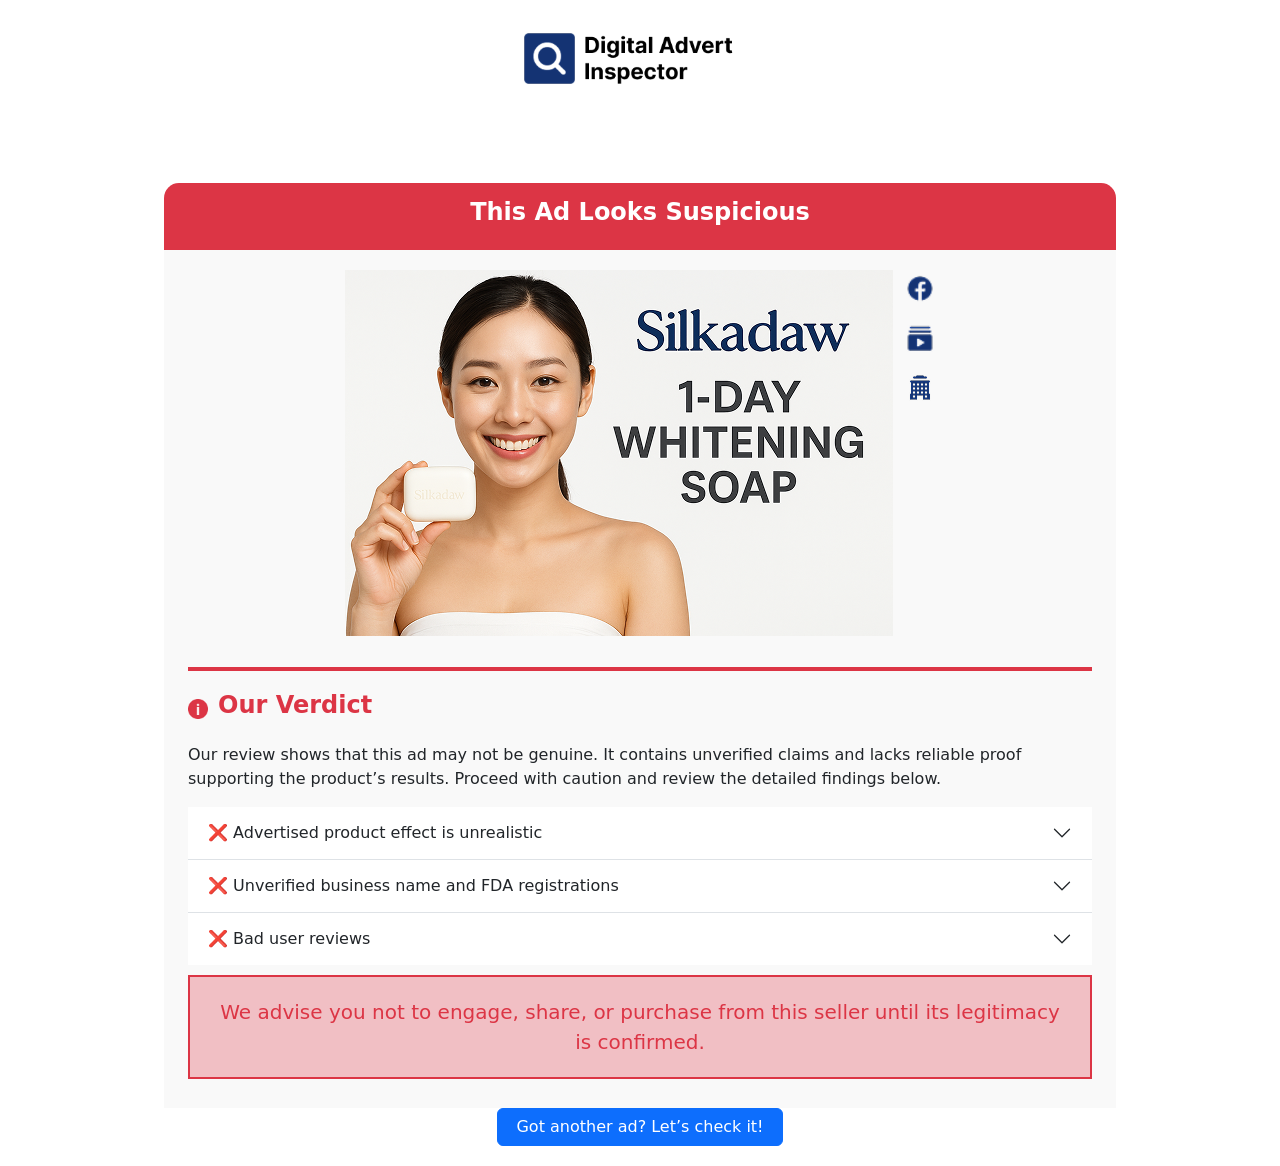
==== page-1.html @ 905771c4 "user testing" ====
<!DOCTYPE html>
<html lang="en">

<head>
    <meta charset="UTF-8">
    <meta name="viewport" content="width=device-width, initial-scale=1.0">
    <title>Digital Advert Inspector | Ad Checker</title>
    <meta description="Think that ad looks suspicious? Enter the ad’s link to verify its legitimacy instantly.">
    <link href="https://cdn.jsdelivr.net/npm/bootstrap@5.0.2/dist/css/bootstrap.min.css" rel="stylesheet"
        integrity="sha384-EVSTQN3/azprG1Anm3QDgpJLIm9Nao0Yz1ztcQTwFspd3yD65VohhpuuCOmLASjC" crossorigin="anonymous">
    <link rel="stylesheet" href="stylesheet.css">
</head>

<body>
    <header>
        <nav>
            <figure>
                <img src="DAI_Logo.png" alt="The digital advert inspector logo.">
            </figure>
        </nav>
    </header>
    <main>
        <section>
            <div class="card-cont">
                <div class="title-cont">
                    <h1>This Ad Looks Suspicious</h1>
                </div>
                <div class="card-body-cont">
                    <div class="ad-preview-cont">
                        <figure class="ad-preview">
                            <img class="img-fluid" src="Ad Preview.png" alt="A smiling woman model holding a soap bar.">
                        </figure>
                        <figure class="social-links">
                            <img  src="Facebook.png" alt="Facebook icon">
                            <img src="Video Playlist.png" alt="Video playlist icon">
                            <img src="Organization.png" alt="Building icon">

                        </figure>
                    </div>
                    <div class="verdict-cont">
                        <div class="heading-icon">
                            <img src="Icon Red.png" alt="Tooltip red icon" width="20px">
                            <h2>Our Verdict</h2>
                        </div>
                        <p>Our review shows that this ad may not be genuine. It contains unverified claims and lacks
                            reliable proof supporting the product’s results. Proceed with caution and review the
                            detailed findings below.</p>
                        <div class="accordion accordion-flush" id="accordionFlushExample">
                            <div class="accordion-item">
                                <h3 class="accordion-header" id="flush-headingOne">
                                    <button class="accordion-button collapsed" type="button" data-bs-toggle="collapse"
                                        data-bs-target="#flush-collapseOne" aria-expanded="false"
                                        aria-controls="flush-collapseOne">
                                        ❌ Advertised product effect is unrealistic
                                    </button>
                                </h3>
                                <div id="flush-collapseOne" class="accordion-collapse collapse"
                                    aria-labelledby="flush-headingOne" data-bs-parent="#accordionFlushExample">
                                    <div class="accordion-body">The ad promises visible whitening in just one day. Based
                                        on dermatological research, such rapid results are unlikely without
                                        medical-grade treatment. This claim is misleading and may give false
                                        expectations.</div>
                                </div>
                            </div>
                            <div class="accordion-item">
                                <h3 class="accordion-header" id="flush-headingTwo">
                                    <button class="accordion-button collapsed" type="button" data-bs-toggle="collapse"
                                        data-bs-target="#flush-collapseTwo" aria-expanded="false"
                                        aria-controls="flush-collapseTwo">
                                        ❌ Unverified business name and FDA registrations
                                    </button>
                                </h3>
                                <div id="flush-collapseTwo" class="accordion-collapse collapse"
                                    aria-labelledby="flush-headingTwo" data-bs-parent="#accordionFlushExample">
                                    <div class="accordion-body">The brand name listed in the ad does not appear in the
                                        FDA’s official registry. No verified business records or certifications were
                                        found during our inspection.</div>
                                </div>
                            </div>
                            <div class="accordion-item">
                                <h3 class="accordion-header" id="flush-headingThree">
                                    <button class="accordion-button collapsed" type="button" data-bs-toggle="collapse"
                                        data-bs-target="#flush-collapseThree" aria-expanded="false"
                                        aria-controls="flush-collapseThree">
                                        ❌ Bad user reviews
                                    </button>
                                </h3>
                                <div id="flush-collapseThree" class="accordion-collapse collapse"
                                    aria-labelledby="flush-headingThree" data-bs-parent="#accordionFlushExample">
                                    <div class="accordion-body">Multiple online discussions report dissatisfaction with
                                        similar whitening products from unlisted brands. Users mention irritation and no
                                        visible results after use.</div>
                                </div>
                            </div>
                        </div>
                        <div class="conclusion">
                            <p class="lead">We advise you not to engage, share, or purchase from this seller until its legitimacy is
                                confirmed. 
                            </p>
                        </div>
                    </div>
                </div>
                <button id="reverse-btn" type="button" class="btn btn-primary">
                    Got another ad? Let’s check it!
                </button>
            </div>

        </section>
    </main>
    <script src="https://cdn.jsdelivr.net/npm/bootstrap@5.0.2/dist/js/bootstrap.bundle.min.js"
        integrity="sha384-MrcW6ZMFYlzcLA8Nl+NtUVF0sA7MsXsP1UyJoMp4YLEuNSfAP+JcXn/tWtIaxVXM"
        crossorigin="anonymous"></script>
</body>

</html>
---- stylesheet.css ----
body {
                margin:0;
                padding:0;
                display: flex;
                flex-direction: column;
                align-items: center;
            }
            nav {
                padding:24px 
            }
            main {
                padding:30px 24px 0px 24px;
                display:flex;
                flex-direction: column;
                gap: 20px;
                max-width:1000px!important;
            }
            section {
                padding:20px 0px
            }
            .bordered {
                border-top: 4px solid #143373;
                padding-top:40px;
            }
            .column-cont {
                display: flex;
                flex-wrap: nowrap;
                gap:20px;
            }
            .search-cont {
                flex-basis:50%;
                padding:10px 20px;
                display: flex;
                flex-wrap: nowrap;
                flex-direction: column;
                justify-content: center;
                align-items: center;
                background-color: #143373;
                border-radius: 15px;
                gap:24px;
            }
            .search-cont > div { 
                width:100%;
            }
           
            h1 {
                flex-basis:60%;
                font-weight: 700;
                font-size: 35px;
            }
            .title-cont h1 {
                color:#fff;
                font-size:24px;
            }
            h2 {
                font-weight: 700;
                color:#143373;
                font-size:24px;
            }
            .search-cont h2 {
                text-align: center;
                color:#fff;
            }
            .verdict-cont h2 {
                color:#DC3545;
            }
            .heading-icon {
                display: flex;
                flex-wrap: nowrap;
                align-items: center;
                gap:10px;
                padding-bottom: 15px;
            }
            .disclaimer {
                font-size: 14px;
                color:#707070;
            }
            nav img {
                width: 250px;
            }
            #search-bar {
                width: 100%;
                padding:5px 12px;
            }
            .search-btn {
                display: flex;
                flex-wrap: nowrap;
                gap: 5px;
            }
            .title-cont {
                text-align: center;
                background-color:#DC3545;
                padding: 15px;
                border-top-left-radius: 15px;
                border-top-right-radius: 15px;
            }
            .ad-preview-cont {
                display: flex;
                justify-content: center;
                gap:12px;
                padding:15px;
            }
            .social-links {
                display: flex;
                flex-direction: column;
            }
            .social-links img {
                width:30px;
                margin-bottom:14px;
            }
            .card-body-cont {
                background-color: #F9F9F9;
                padding:5px 24px;
            }
            .verdict-cont {
                border-top: 4px solid #DC3545;
                padding-top:20px;
                margin-bottom: 24px;
            }
            .conclusion {
                padding:20px;
                margin-top:10px;
                border:2px solid #DC3545;
                background-color: #dc35464b;
            }
            .conclusion p {
                
                margin: 0;
                font-weight: 500;
                color: #DC3545;
                text-align: center;
            }
            .card-cont {
                display: flex;
                flex-direction: column;
                justify-content: center;
            }
            #reverse-btn {
                width:30%;
                margin:0 auto!important;
            }

            @media screen and (max-width:460px) {
                .column-cont {
                    flex-direction: column;
                    flex-wrap: wrap;
                }
                .search-cont {
                    flex-basis: 100%;
                    padding:20px;
                    gap:10px;
                }
                h1 {
                    flex-basis: 100%;
                    text-align: center;
                    font-size: 28px;
                }
                h2 {
                    font-size:20px;
                }
                #reverse-btn {
                    width:90%;
                }
                p.lead {
                    font-size: 17px!important;
                }
            }
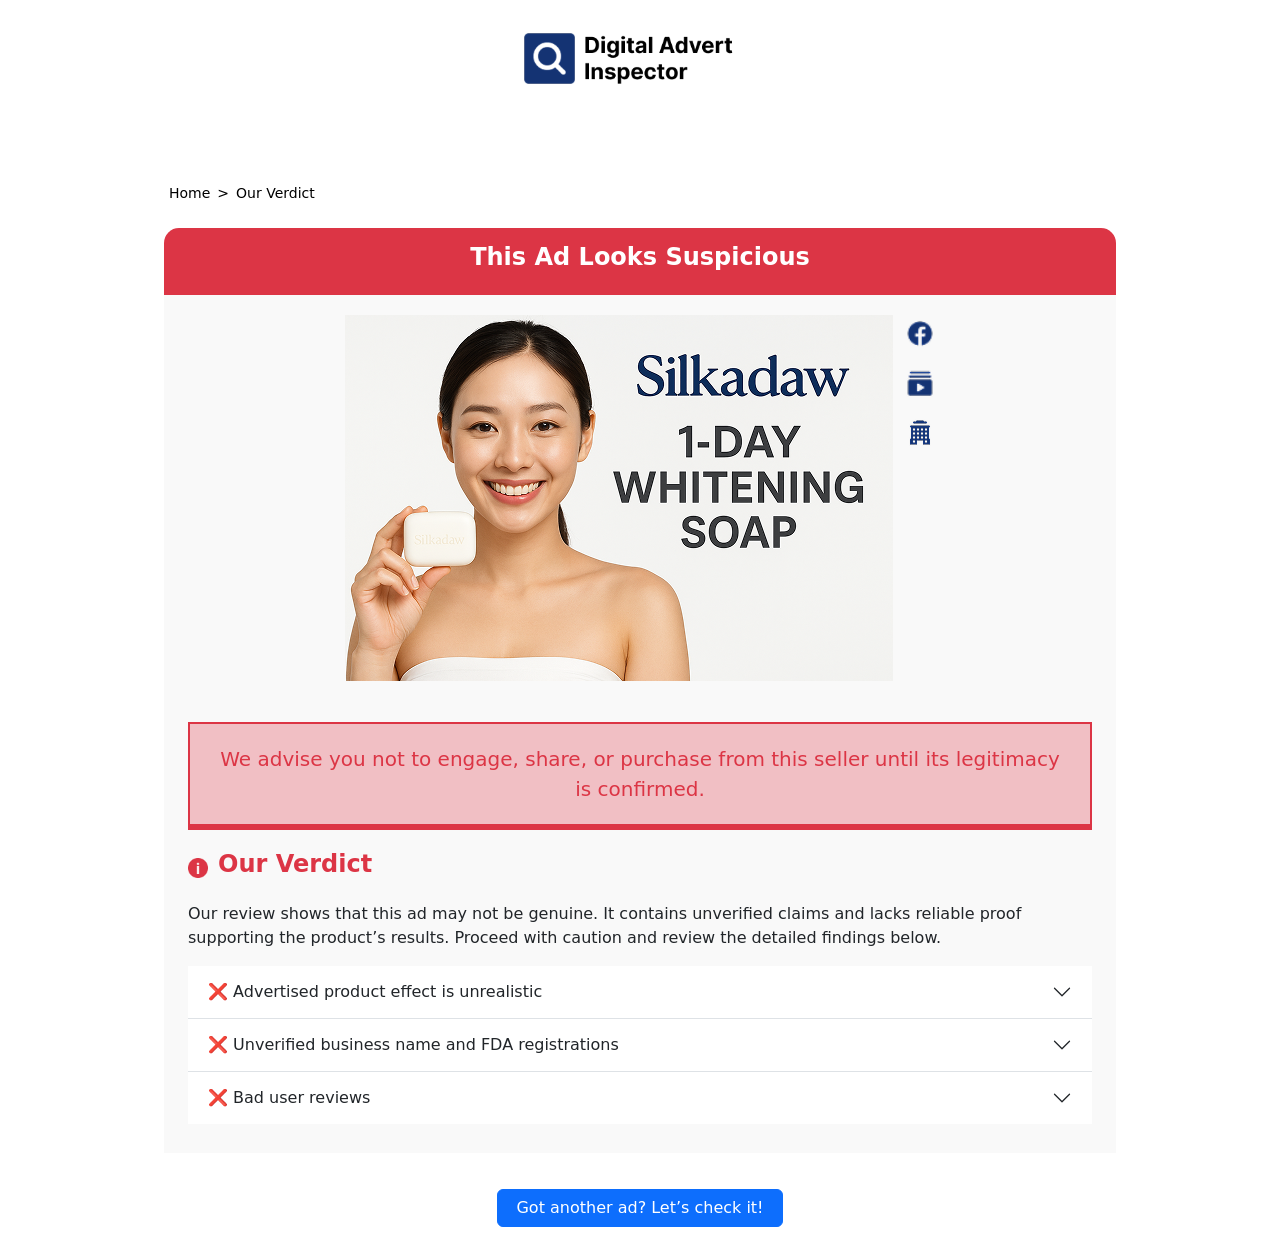
==== commit 04fa8707: "Added links and repositioned conclusion" ====
--- a/page-1.html
+++ b/page-1.html
@@ -15,12 +15,17 @@
     <header>
         <nav>
             <figure>
-                <img src="DAI_Logo.png" alt="The digital advert inspector logo.">
+                <a href="/DAI"><img src="DAI_Logo.png" alt="The digital advert inspector logo."></a>
             </figure>
         </nav>
     </header>
     <main>
         <section>
+            <div class="breadcrumb">
+                <a class="" href="/DAI">Home</a>
+                <span>></span>
+                <span>Our Verdict</span>
+            </div>
             <div class="card-cont">
                 <div class="title-cont">
                     <h1>This Ad Looks Suspicious</h1>
@@ -37,6 +42,11 @@
 
                         </figure>
                     </div>
+                    <div class="conclusion">
+                            <p class="lead">We advise you not to engage, share, or purchase from this seller until its legitimacy is
+                                confirmed. 
+                            </p>
+                        </div>
                     <div class="verdict-cont">
                         <div class="heading-icon">
                             <img src="Icon Red.png" alt="Tooltip red icon" width="20px">
@@ -93,16 +103,11 @@
                                 </div>
                             </div>
                         </div>
-                        <div class="conclusion">
-                            <p class="lead">We advise you not to engage, share, or purchase from this seller until its legitimacy is
-                                confirmed. 
-                            </p>
-                        </div>
                     </div>
                 </div>
-                <button id="reverse-btn" type="button" class="btn btn-primary">
+                <a id="reverse-btn" type="button" class="btn btn-primary" href="/DAI">
                     Got another ad? Let’s check it!
-                </button>
+                </a>
             </div>
 
         </section>
--- a/stylesheet.css
+++ b/stylesheet.css
@@ -111,6 +111,7 @@
             .card-body-cont {
                 background-color: #F9F9F9;
                 padding:5px 24px;
+                margin-bottom: 36px;
             }
             .verdict-cont {
                 border-top: 4px solid #DC3545;
@@ -139,6 +140,18 @@
                 width:30%;
                 margin:0 auto!important;
             }
+            .breadcrumb {
+                font-size:14px;
+                display: flex;
+                gap: 7px;
+                color:#000;
+                margin-bottom: 24px;
+                padding-left: 5px;
+            }
+            .breadcrumb a {
+                text-decoration: none;
+                color:#000;
+            }
 
             @media screen and (max-width:460px) {
                 .column-cont {
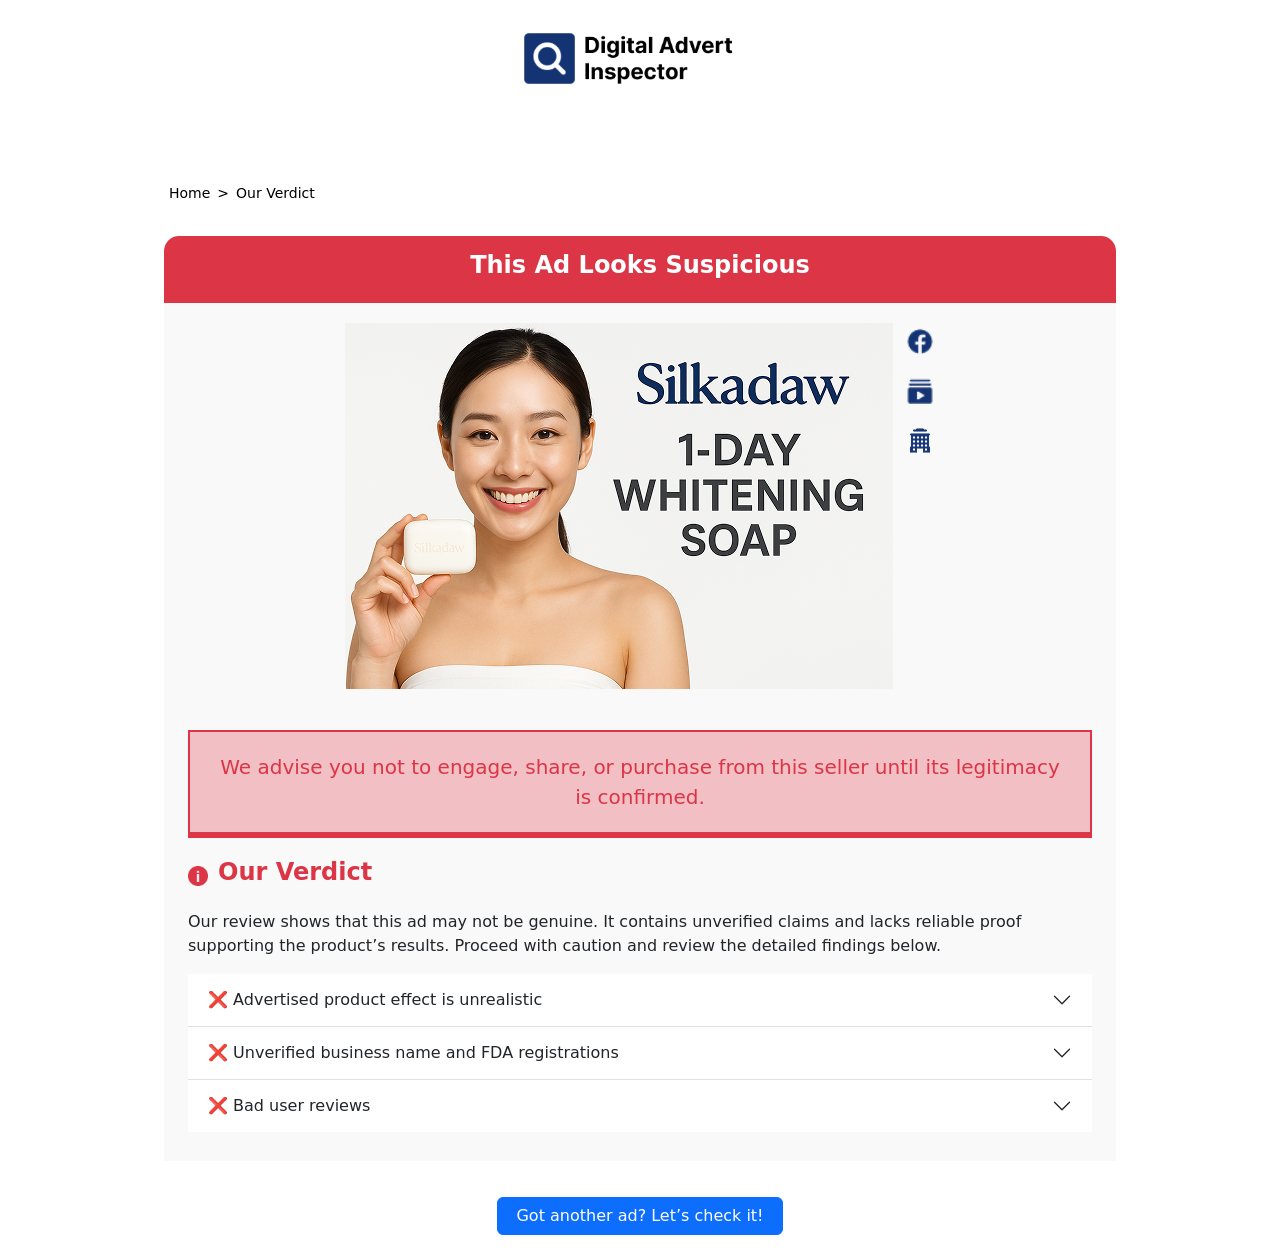
==== commit 194f2775: "Breadcrumb fix" ====
--- a/page-1.html
+++ b/page-1.html
@@ -23,8 +23,8 @@
         <section>
             <div class="breadcrumb">
                 <a class="" href="/DAI">Home</a>
-                <span>></span>
-                <span>Our Verdict</span>
+                <p>></p>
+                <p>Our Verdict</p>
             </div>
             <div class="card-cont">
                 <div class="title-cont">
@@ -117,4 +117,4 @@
         crossorigin="anonymous"></script>
 </body>
 
-</html>+</html>
--- a/stylesheet.css
+++ b/stylesheet.css
@@ -141,11 +141,10 @@
                 margin:0 auto!important;
             }
             .breadcrumb {
-                font-size:14px;
-                display: flex;
-                gap: 7px;
+                font-size:14px!important;
+                display: flex!important;
+                gap: 7px!important;
                 color:#000;
-                margin-bottom: 24px;
                 padding-left: 5px;
             }
             .breadcrumb a {
@@ -177,4 +176,7 @@
                 p.lead {
                     font-size: 17px!important;
                 }
+                .verdict-cont {
+                    margin-bottom: 36px;
+                }
             }
